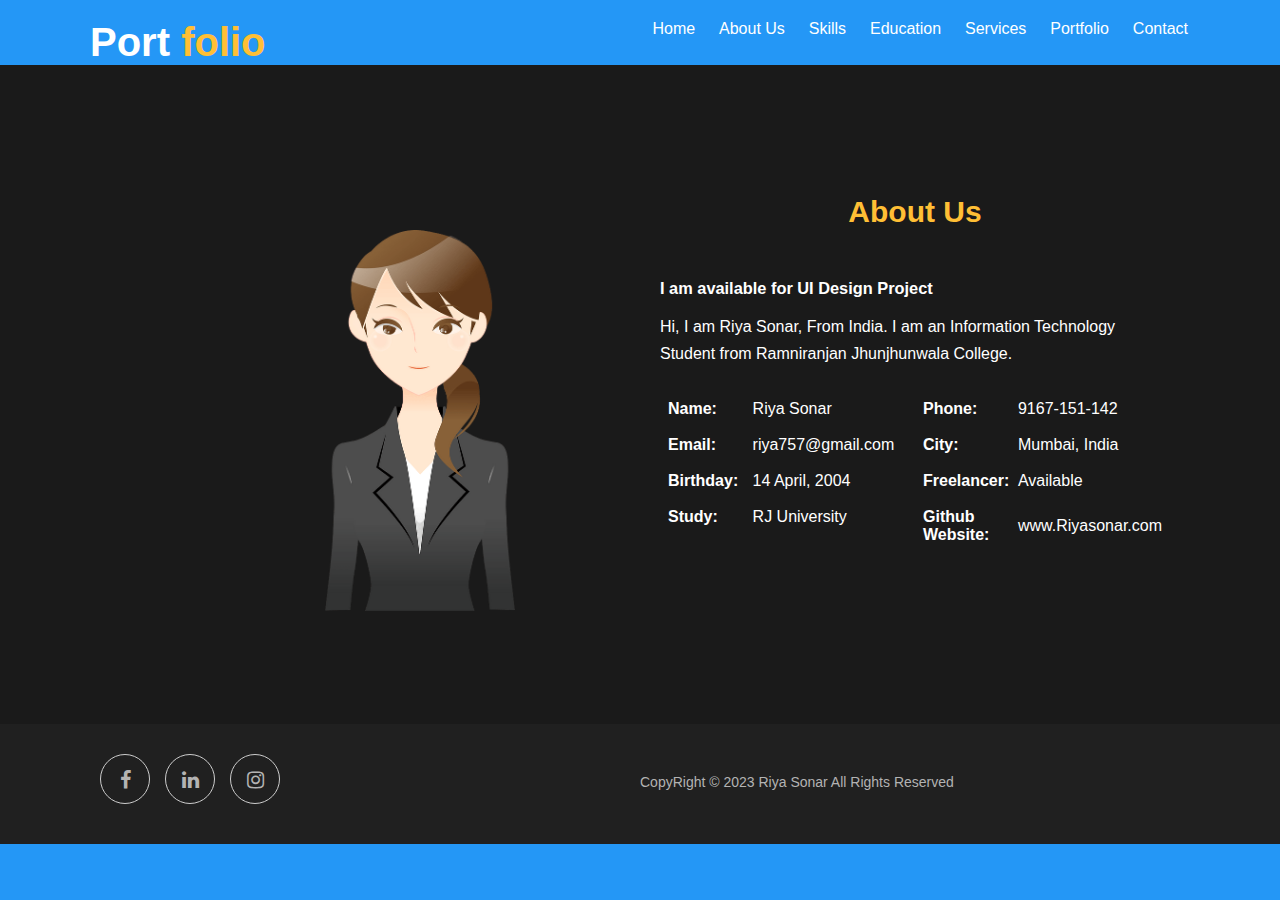
==== about.html @ ff0153e7 "Update about.html" ====
<!DOCTYPE html>
<html>
<head>
<title>Portfolio Website</title>
<meta charset="utf-8">
<meta name="viewport" content="width=device-width, initial-scale=1">
<link rel="stylesheet" href="https://maxcdn.bootstrapcdn.com/font-awesome/4.7.0/css/font-awesome.min.css">
<link rel="stylesheet" href="style.css">

    <!-- Google tag (gtag.js) -->
<script async src="https://www.googletagmanager.com/gtag/js?id=G-ZL20MXRCC9"></script>
<script>
  window.dataLayer = window.dataLayer || [];
  function gtag(){dataLayer.push(arguments);}
  gtag('js', new Date());

  gtag('config', 'G-ZL20MXRCC9');
</script>

</head>
<body>
    
<!-----MENU SECTION------>
<div class="main-panel">
    <div class="container">
      <div class="width-33 logo">Port <span class="span-col">folio</span>
      </div>
      <div class="width-66">
        <nav>
          <a href="index.html">Home</a>
          <a href="about.html">About Us</a>
          <a href="skill.html">Skills</a>
          <a href="education.html">Education</a>
          <a href="service.html">Services</a>
          <a href="portfolio.html">Portfolio</a>    
          <a href="contact.html">Contact</a>
        </nav>
      </div>
    </div>

    <div class="main-section bg-lightgrey">
        <div class="container">
          <div class="width-50">
            <img src="A2.png" class="about-img">
          </div>
          <div class="width-50">
            <div class="about-us">
              <h2 class="heading-text">About Us</h2>
              <h3>I am available for UI Design Project</h3>
              <p>Hi, I am Riya Sonar, From India. I am an Information Technology Student from Ramniranjan Jhunjhunwala College.</p>
              <div class="width-50 mt-20">
                <table cellspacing="8" cellpadding="8">
                  <tr>
                    <th>Name:</th>
                    <td>Riya Sonar</td>
                  </tr>
                  <tr>
                    <th>Email:</th>
                    <td>riya757@gmail.com</td>
                  </tr>
                  <tr>
                    <th>Birthday:</th>
                    <td> 14 April, 2004</td>
                  </tr>
                  <tr>
                    <th>Study:</th>
                    <td> RJ University</td>
                  </tr>
                </table>
              </div>
              <div class="width-50 mt-20">
                <table cellspacing="8" cellpadding="8">
                  <tr>
                  <th>Phone:</th>
                  <td>9167-151-142</td>
                  </tr>
                  <tr>
                    <th>City:</th>
                    <td>Mumbai, India</td>
                  </tr>
                  <tr>
                    <th>Freelancer:</th>
                    <td>Available</td>
                  </tr>
                  <tr>
                    <th>Github Website:</th>
                    <td>www.Riyasonar.com</td>
                  </tr>
                </table>
              </div>
            </div>
          </div>
        </div>
      </div>

      <!------FOOTER SECTION------>
<div class="footer">
    <div class="container">
      <div class="footer-sect social-icon width-50">
        <a href=https://www.facebook.com/riya.sonar.7374?mibextid=9R9pXO>
          <i class="fa fa-facebook"></i>
        </a>
        <a href=https://www.linkedin.com/in/riya-sonar-a65188284>
          <i class="fa fa-linkedin"></i>
        </a>
        <a href=https://www.instagram.com/riya_sonar1404/?igshid=NGExMmI2YTkyZg%3D%3>
          <i class="fa fa-instagram"></i>
        </a>
      </div>
      <div class="footer-sect mt-20 width-50">CopyRight © 2023 Riya Sonar All Rights Reserved</div>
    </div>
  </div>
---- style.css ----
/*****COMMON CSS SECTION*****/
* {
	box-sizing: border-box;
	margin: 0;
	padding: 0;
	outline: 0;
	font-family: Roboto, sans-serif, arial;
}
html, body 
	{
	font-size: 14px;
	font-weight: 400;
	background: #2497f6;
	color: #fff;
}
.container {
	width: 1100px;
	margin: 0px auto;
	display: table;
}
.width-33 {
	width: 33%;
	float: left;
}
.width-66 {
	width: 66%;
	float: left;
}

/*****MENU SECTION*****/
.main-panel {
	width: 100%;
	float: left;
	padding-top: 20px;
	padding-bottom: 50px;
	height: 100vh;
}

.logo {
	font-size: 40px;
	font-weight: 600;
}

.span-col {
	color: #ffbf35;
}

nav {
	float: right;
    margin-right: -9px;
}

nav a {
    position: relative;
	text-decoration: none;
	font-size: 16px;
	font-weight: 500;
	margin-left: 20px;
	color: white;
}

a:hover{
    color: #ffbf35;
} 

.hover-line::after{
    content:'';
    display: block;
    width: 100%;
    height: 2px;
    background-color: #ffbf35;
    transition: width .3;
}
/*****Main BANNER*****/
.width-50 {
	float: left;
	width: 50%;
}
.banner-section {
	width: 100%;
	float: left;
	margin-top: 25vh;
}
.banner-section h1 {
	font-size: 48px;
	margin-top: 10px;
	font-weight: bolder;
}
.banner-section h2 {
	font-size: 20px;
	line-height: 25px;
	margin-top: 10px;
	font-weight: 400;
}
.banner-section a {
	float: left;
	text-decoration: none;
	font-size: 18px;
	margin-top: 20px;
	border-radius: 50%;
	text-align: center;
	border: 2px solid #ffbf35;
	color: #ffbf35;
	margin-left: 10px;
	height: 50px;
	width: 50px;
	line-height: 50px;
}
/*****Main BANNER IMAGE*****/
.main-panel img {
	margin-top: 10%;
	width: 100%;
	margin-left: 10%;
}

/*ABOUT US SECTION*/
.main-section {
	width: 100%;
	float: left;
	padding: 110px 0px 110px 0px;
}
.width-100 {
	width: 100%;
	float: left;
}
.mt-20 {
	margin-top: 20px;
}
.heading-text {
	width: 100%;
	float: left;
	font-size: 30px;
	text-align: center;
	margin-bottom: 50px;
	color: #ffbf35;
}
.about-img {
	width: 100%;
	padding: 0px 180px;
	margin-top: 50px;
}
.about-us {
	width: 100%;
	float: left;
	padding: 20px;
}
.about-us p {
	font-size: 16px;
	margin-top: 15px;
	line-height: 27px;
}
table {
	width: 100%;
}
table th,
table td {
	font-size: 16px;
	text-align: left;
	padding: 5px 0px;
}

/*****SKILL SECTION*****/
.skill {
	margin-top: 30px;
	font-size: 17px;
}

.skill span {
	float: right;
}

.skill div {
	width: 100%;
	float: left;
	margin-top: 5px;
	background: #e7e7e7;
	border-radius: 10px;
}

.skill div span {
	background: #ffbf35;
	height: 5px;
	float: left;
}

div[role="progressbar"] {
	color: #ffbf35;
	margin-left: 100px;
	margin-bottom: 20px;
	width: 100px;
	;
	height: 100px;
	;
	border-radius: 50%;

	place-items: center;
	display: grid;

	--pgPercentage: var(--value);
	background: radial-gradient(closest-side, black 80%, transparent 0 99.9%, black 0),
		conic-gradient(#ffbf35 calc(var(--pgPercentage) * 1%), #ffe6af 0);

}

/*****EXPERIENCE SECTION*****/
.bg-lightgrey {
	background-color: #1a1a1a;
}
.edu-exp {
	padding: 10px 0px;
	width: 48%;
	margin: 1%;
	float: left;
	padding-left: 10px;
}
.experience-list {
	width: 100%;
	float: left;
	padding: 30px 10px;
	background: #262626;
	margin-bottom: 20px;
}
.experience-content {
	width: 100%;
	float: left;
	margin-left: 10px;
}
.experience-content h2 {

	font-weight: 600;
	margin-bottom: 5px;
	font-size: 20px;
}
.experience-content h3 {
	color: #ffbf35;
	font-weight: 500;
	margin-bottom: 2px;
	font-size: 17px;
}
.experience-content p {
	font-size: 15px;
}

/*SERVICE SECTION*/
.service-list {
	padding: 40px;
	margin-top: 35px;
	background: #262626;
	border-radius: 15px;
	width: 94%;
	float: left;
}

.service-list i {
	font-size: 50px;
	color: #ffbf35;
	width: 70px;
	float: left;
}

.service-list h3 {
	font-size: 28px;
	margin-top: 8px;
	margin-bottom: 15px;
}

.service-list p {
	font-size: 15px;
	line-height: 25px;
}

/*****TESTIMONIAL SECTION*****/
.testimonial {
	width: 32%;
	float: left;
	margin-right: 1%;
	margin-top: 50px;
}

.testimonial-content {
	background: #262626;
	color: #cfcfcf;
	width: 100%;
	float: left;
	padding: 0px 20px 20px 20px;
	font-size: 16px;
	line-height: 28px;
	position: relative;
	text-align: center
}

.testimonial i {
	color: #ffbf35;
	font-size: 35px;
	margin-top: 60px;
}

.testimonial-img {
	width: 100%;
	float: left;
	text-align: center;
	position: absolute;
	left: 0px;
    right: 20px;
	top: -65px;
}

.testimonial-img img {
	width: 80px;
	height: 80px;
	border: 3px solid white;
	border-radius: 50%;
}

.testimonial-name {
	width: 100%;
	float: left;
}

.testimonial-name h5 {
	color: #ffbf35;
	font-size: 20px;
	margin-top: 10px;
}

.testimonial-name p {
	font-size: 16px;
}

/*PORTFOLIO SECTION*/
.gallery {
	width: 100%;
	float: left;
	margin-top: 30px;
}
.gallery img {
	height: auto;
	width: 95%;
	margin-bottom: 20px;
}

/*CONTACT US SECTION*/
.contact form {
	width: 66%;
	margin: 0px auto;
}
.contact input,
textarea {
	width: 100%;
	float: left;
	margin-bottom: 20px;
	height: 40px;
	padding: 10px;
	border: 1px solid #a1a1a1;
}
.contact textarea {
	height: 80px;
}
.contact button {
	width: 100%;
	float: left;
	margin-bottom: 20px;
	height: 40px;
	padding: 10px;
	background: #ffbf35;
	color: #fff;
	border: none;
	font-size: 16px;
}
.contact h3 {
	font-size: 26px;
	text-align: center;
	margin-top: 60px;
	color: #ffbf35;
}
.contact h4 {
	font-size: 22px;
	text-align: center;
	margin-top: 10px;
}
.contact p {
	text-align: center;
	font-size: 16px;
	margin-top: 5px;
}

/*****FOOTER SECTION*****/
.footer {
	background-color: #202020;
	padding: 30px 0px 40px 0px;
	width: 100%;
	float: left;
}
.footer-sect {
	color: #b3b3b3;
}
.footer-sect a {
	color: #b3b3b3;
	margin-left: 10px;
	text-decoration: none;
	font-size: 18px;
	text-align: center;
}
.social-icon a i {
	width: 50px;
	height: 50px;
	border: 1px solid #cdcdcd;
	line-height: 50px;
	font-size: 20px;
	border-radius: 50%;
}
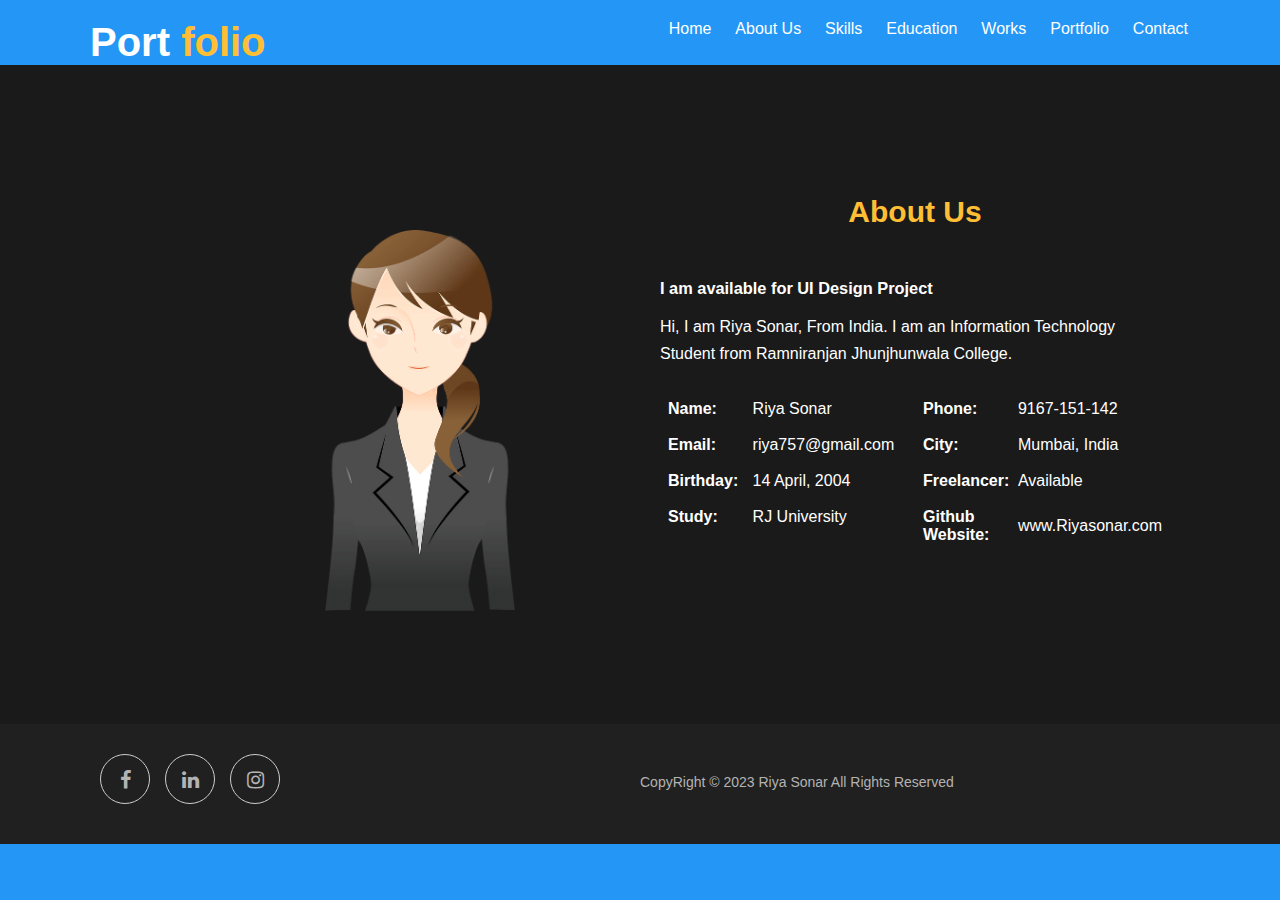
==== commit 3b5c3678: "Update about.html" ====
--- a/about.html
+++ b/about.html
@@ -5,9 +5,8 @@
 <meta charset="utf-8">
 <meta name="viewport" content="width=device-width, initial-scale=1">
 <link rel="stylesheet" href="https://maxcdn.bootstrapcdn.com/font-awesome/4.7.0/css/font-awesome.min.css">
-<link rel="stylesheet" href="style.css">
-
-    <!-- Google tag (gtag.js) -->
+<link rel="stylesheet" href="style.css">   
+   <!-- Google tag (gtag.js) -->
 <script async src="https://www.googletagmanager.com/gtag/js?id=G-ZL20MXRCC9"></script>
 <script>
   window.dataLayer = window.dataLayer || [];
@@ -31,7 +30,7 @@
           <a href="about.html">About Us</a>
           <a href="skill.html">Skills</a>
           <a href="education.html">Education</a>
-          <a href="service.html">Services</a>
+          <a href="service.html">Works</a>
           <a href="portfolio.html">Portfolio</a>    
           <a href="contact.html">Contact</a>
         </nav>
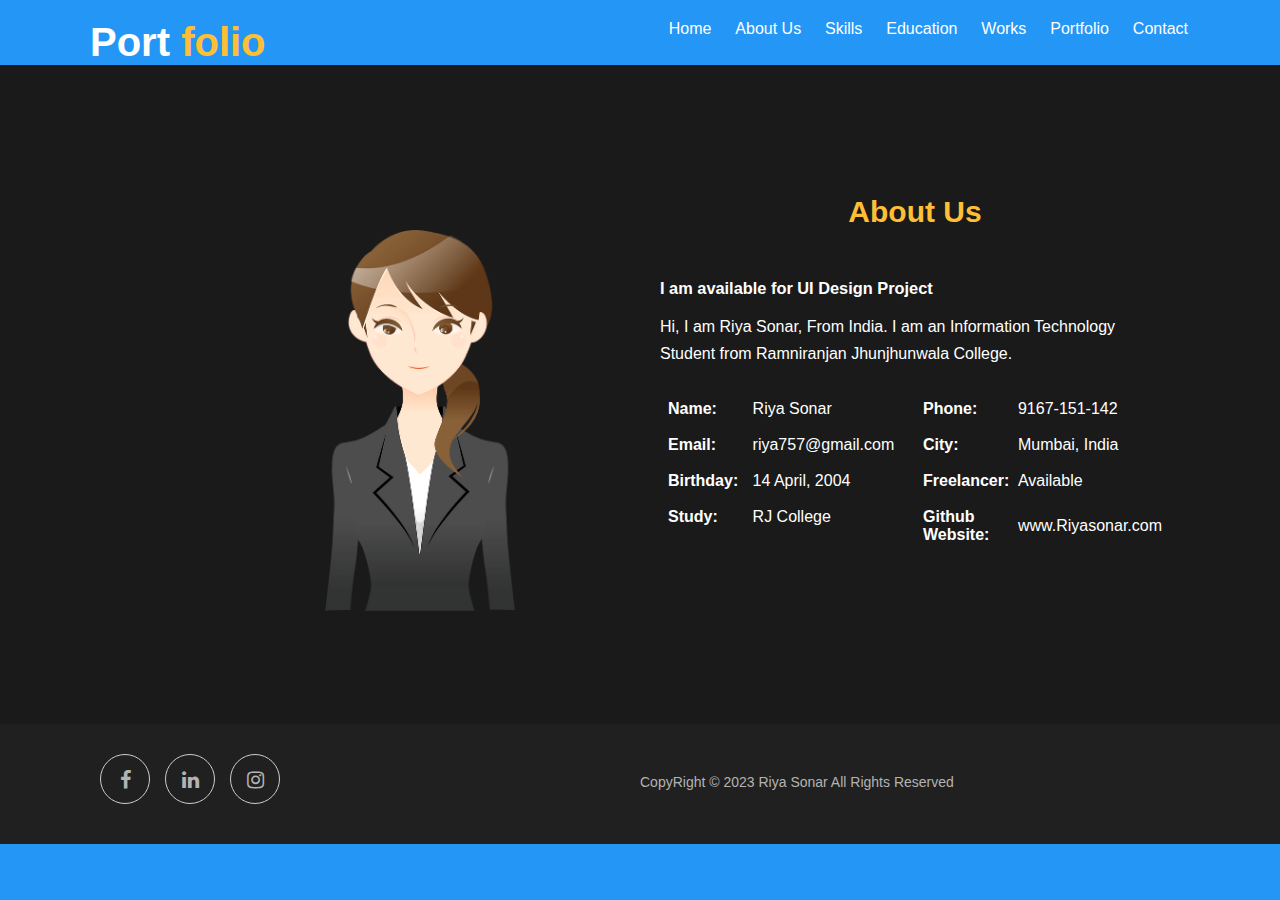
==== commit 38b159f0: "Update about.html" ====
--- a/about.html
+++ b/about.html
@@ -63,7 +63,7 @@
                   </tr>
                   <tr>
                     <th>Study:</th>
-                    <td> RJ University</td>
+                    <td> RJ College</td>
                   </tr>
                 </table>
               </div>
--- a/style.css
+++ b/style.css
@@ -338,7 +338,7 @@
 	width: 95%;
 	margin-bottom: 20px;
 }
-
+	
 /*CONTACT US SECTION*/
 .contact form {
 	width: 66%;
@@ -408,4 +408,4 @@
 	line-height: 50px;
 	font-size: 20px;
 	border-radius: 50%;
-}+}
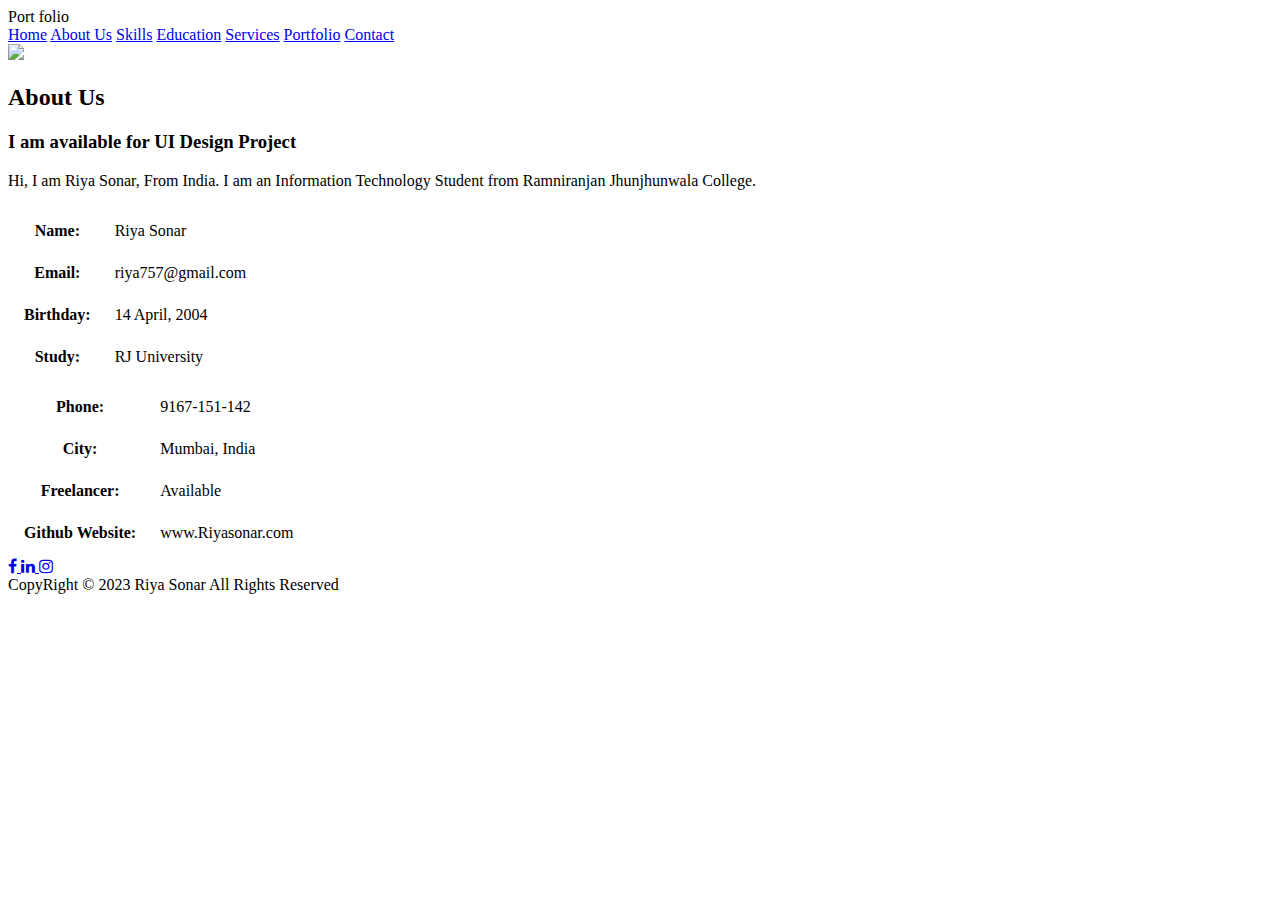
==== commit cc7338ad: "Update about.html" ====
--- a/about.html
+++ b/about.html
@@ -5,20 +5,10 @@
 <meta charset="utf-8">
 <meta name="viewport" content="width=device-width, initial-scale=1">
 <link rel="stylesheet" href="https://maxcdn.bootstrapcdn.com/font-awesome/4.7.0/css/font-awesome.min.css">
-<link rel="stylesheet" href="style.css">   
-   <!-- Google tag (gtag.js) -->
-<script async src="https://www.googletagmanager.com/gtag/js?id=G-ZL20MXRCC9"></script>
-<script>
-  window.dataLayer = window.dataLayer || [];
-  function gtag(){dataLayer.push(arguments);}
-  gtag('js', new Date());
-
-  gtag('config', 'G-ZL20MXRCC9');
-</script>
-
+<link rel="stylesheet" href="css/style.css">
 </head>
 <body>
-    
+
 <!-----MENU SECTION------>
 <div class="main-panel">
     <div class="container">
@@ -30,7 +20,7 @@
           <a href="about.html">About Us</a>
           <a href="skill.html">Skills</a>
           <a href="education.html">Education</a>
-          <a href="service.html">Works</a>
+          <a href="service.html">Services</a>
           <a href="portfolio.html">Portfolio</a>    
           <a href="contact.html">Contact</a>
         </nav>
@@ -39,10 +29,10 @@
 
     <div class="main-section bg-lightgrey">
         <div class="container">
-          <div class="width-50">
-            <img src="A2.png" class="about-img">
+          <div class="width-60">
+            <img src="images/A2.png" class="about-img">
           </div>
-          <div class="width-50">
+          <div class="width-60">
             <div class="about-us">
               <h2 class="heading-text">About Us</h2>
               <h3>I am available for UI Design Project</h3>
@@ -63,7 +53,7 @@
                   </tr>
                   <tr>
                     <th>Study:</th>
-                    <td> RJ College</td>
+                    <td> RJ University</td>
                   </tr>
                 </table>
               </div>
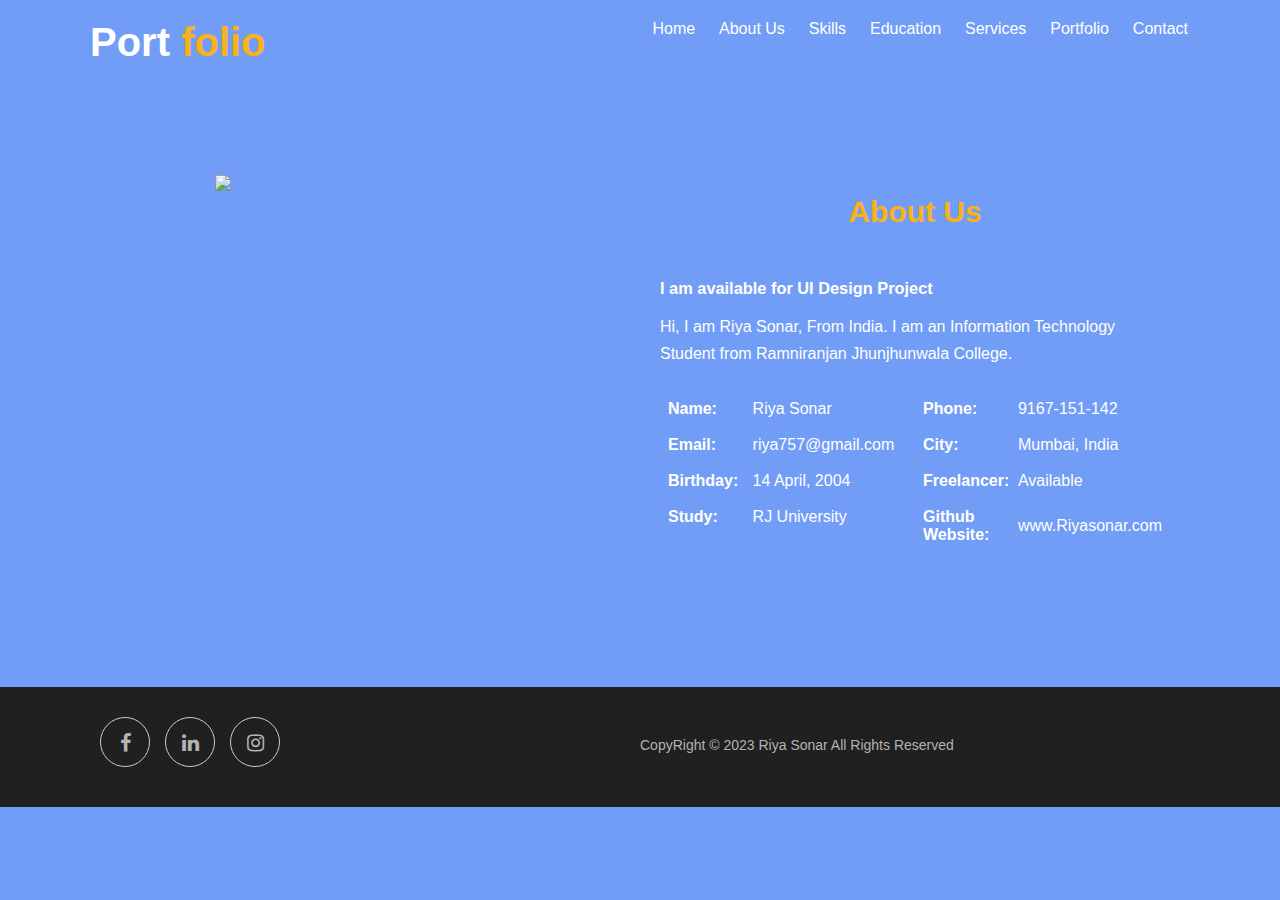
==== commit deb2ff7f: "Update about.html" ====
--- a/about.html
+++ b/about.html
@@ -5,7 +5,7 @@
 <meta charset="utf-8">
 <meta name="viewport" content="width=device-width, initial-scale=1">
 <link rel="stylesheet" href="https://maxcdn.bootstrapcdn.com/font-awesome/4.7.0/css/font-awesome.min.css">
-<link rel="stylesheet" href="css/style.css">
+<link rel="stylesheet" href="style.css">
 </head>
 <body>
 
--- a/style.css
+++ b/style.css
@@ -0,0 +1,377 @@
+/*****COMMON CSS SECTION*****/
+* {
+	box-sizing: border-box;
+	margin: 0;
+	padding: 0;
+	outline: 0;
+	font-family: Roboto, sans-serif, arial;
+}
+html, body 
+	{
+	font-size: 14px;
+	font-weight: 400;
+	background: #719df6;
+	color: #fff;
+}
+.container {
+	width: 1100px;
+	margin: 0px auto;
+	display:table;
+}
+
+
+.width-33 {
+	width: 33%;
+	float: left;
+}
+.width-66 {
+	width: 66%;
+	float: left;
+}
+
+/*****MENU SECTION*****/
+.main-panel {
+	width: 100%;
+	float: left;
+	padding-top: 20px;
+	padding-bottom: 50px;
+	height: 100vh;
+}
+
+.logo {
+	font-size: 40px;
+	font-weight: 600;
+}
+
+.span-col {
+	color: #f9b217;
+}
+
+nav {
+	float: right;
+    margin-right: -9px;
+}
+
+nav a {
+    position: relative;
+	text-decoration: none;
+	font-size: 16px;
+	font-weight: 500;
+	margin-left: 20px;
+	color: white;
+}
+
+a:hover{
+    color: #f9b217;
+} 
+
+.hover-line::after{
+    content:'';
+    display: block;
+    width: 100%;
+    height: 2px;
+    background-color: #f9b217;
+    transition: width .3;
+}
+/*****Main BANNER*****/
+.width-50 {
+	float: left;
+	width: 50%;
+}
+.width-60 {
+	float: left;
+	width: 50%;
+}
+.banner-section {
+	width: 100%;
+	float: left;
+	margin-top: 25vh;
+}
+.banner-section h1 {
+	font-size: 48px;
+	margin-top: 10px;
+	font-weight: bolder;
+}
+.banner-section h2 {
+	font-size: 20px;
+	line-height: 25px;
+	margin-top: 10px;
+	font-weight: 400;
+}
+.banner-section a {
+	float: left;
+	text-decoration: none;
+	font-size: 18px;
+	margin-top: 20px;
+	border-radius: 50%;
+	text-align: center;
+	border: 2px solid #f9b217;
+	color: #f9b217;
+	margin-left: 10px;
+	height: 50px;
+	width: 50px;
+	line-height: 50px;
+}
+/*****Main BANNER IMAGE*****/
+.main-panel img {
+	margin-top: 25%;
+	width: 50%;
+	margin-left: 30%;
+}
+
+/*ABOUT US SECTION*/
+.main-section {
+	width: 100%;
+	float: left;
+	padding: 110px 0px 110px 0px;
+}
+.width-100 {
+	width: 100%;
+	float: left;
+}
+.mt-20 {
+	margin-top: 20px;
+}
+.heading-text {
+	width: 100%;
+	float: left;
+	font-size: 30px;
+	text-align: center;
+	margin-bottom: 50px;
+	color: #f9b217;
+}
+.width-60 .about-img {
+	width: 110%;
+	padding: 0px 180px;
+	margin-top: 0px;
+	float: right;
+}
+.about-us {
+	width: 100%;
+	float: left;
+	padding: 20px;
+}
+.about-us p {
+	font-size: 16px;
+	margin-top: 15px;
+	line-height: 27px;
+}
+table {
+	width: 100%;
+}
+table th,
+table td {
+	font-size: 16px;
+	text-align: left;
+	padding: 5px 0px;
+}
+
+/*****SKILL SECTION*****/
+.skill {
+	margin-top: 30px;
+	font-size: 17px;
+}
+
+.skill span {
+	float: right;
+}
+
+.skill div {
+	width: 100%;
+	float: left;
+	margin-top: 5px;
+	background: #e7e7e7;
+	border-radius: 10px;
+}
+
+.skill div span {
+	background: #f9b217;
+	height: 5px;
+	float: left;
+}
+
+div[role="progressbar"] {
+	color: #f9b217;
+	margin-left: 100px;
+	margin-bottom: 20px;
+	width: 100px;
+	;
+	height: 100px;
+	;
+	border-radius: 50%;
+
+	place-items: center;
+	display: grid;
+
+	--pgPercentage: var(--value);
+	background: radial-gradient(closest-side, #719df6 80%, transparent 0 99.9%, #719df6 0),
+		conic-gradient(#f9b217 calc(var(--pgPercentage) * 1%), #f9b217 0);
+
+}
+
+/*****EXPERIENCE SECTION*****/
+.bg-lightgrey {
+	background-color: #719df6;
+}
+.edu-exp {
+	padding: 10px 0px;
+	width: 48%;
+	margin: 1%;
+	float: left;
+	padding-left: 10px;
+}
+.experience-list {
+	width: 100%;
+	float: left;
+	padding: 30px 10px;
+	background: #6283a5;
+	margin-bottom: 20px;
+}
+.experience-content {
+	width: 100%;
+	float: left;
+	margin-left: 10px;
+}
+.experience-content h2 {
+
+	font-weight: 600;
+	margin-bottom: 5px;
+	font-size: 20px;
+}
+.experience-content h3 {
+	color: #f9b217;
+	font-weight: 500;
+	margin-bottom: 2px;
+	font-size: 17px;
+}
+.experience-content p {
+	font-size: 15px;
+}
+
+/*SERVICE SECTION*/
+.service-list {
+	padding: 30px;
+	margin-top: 35px;
+	background: #6283a5;
+	border-radius: 15px;
+	width: 80%;
+	float: left;
+	margin-left: 45px;
+}
+
+.service-list i {
+	font-size: 50px;
+	color: #f9b217;
+	width: 70px;
+	float: left;
+}
+
+.service-list h3 {
+	font-size: 28px;
+	margin-top: 8px;
+	margin-bottom: 15px;
+}
+
+.service-list p {
+	font-size: 15px;
+	line-height: 25px;
+}
+
+/*PORTFOLIO SECTION*/
+.gallery {
+	width: 100%;
+	float: left;
+	margin-top: 30px;
+}
+.gallery img {
+	height: auto;
+	width: 90%;
+	margin-bottom: 20px;
+}
+.gallery a{
+	text-decoration: none;
+	color: #fff;
+	background : rgb(36, 32, 30);
+	margin: 26px 0;
+	
+	border-radius: 10px;
+	display: inline-block;
+	padding: 10px 18px;
+	transition: .4s ease;
+	margin-left: 106px;
+	
+	}
+.gallery a:hover{
+	background: #f9b217; 
+}
+
+/*CONTACT US SECTION*/
+.contact form {
+	width: 66%;
+	margin: 0px auto;
+}
+.contact input,
+textarea {
+	width: 100%;
+	float: left;
+	margin-bottom: 20px;
+	height: 40px;
+	padding: 10px;
+	border: 1px solid #a1a1a1;
+}
+.contact textarea {
+	height: 80px;
+}
+.contact button {
+	width: 100%;
+	float: left;
+	margin-bottom: 20px;
+	height: 40px;
+	padding: 10px;
+	background: #f9b217;
+	color: #fff;
+	border: none;
+	font-size: 16px;
+}
+.contact h3 {
+	font-size: 26px;
+	text-align: center;
+	margin-top: 60px;
+	color: #f9b217;
+}
+.contact h4 {
+	font-size: 22px;
+	text-align: center;
+	margin-top: 10px;
+}
+.contact p {
+	text-align: center;
+	font-size: 16px;
+	margin-top: 5px;
+}
+
+/*****FOOTER SECTION*****/
+.footer {
+	background-color: #202020;
+	padding: 30px 0px 40px 0px;
+	width: 100%;
+	float: left;
+}
+.footer-sect {
+	color: #b3b3b3;
+}
+.footer-sect a {
+	color: #b3b3b3;
+	margin-left: 10px;
+	text-decoration: none;
+	font-size: 18px;
+	text-align: center;
+}
+.social-icon a i {
+	width: 50px;
+	height: 50px;
+	border: 1px solid #cdcdcd;
+	line-height: 50px;
+	font-size: 20px;
+	border-radius: 50%;
+}
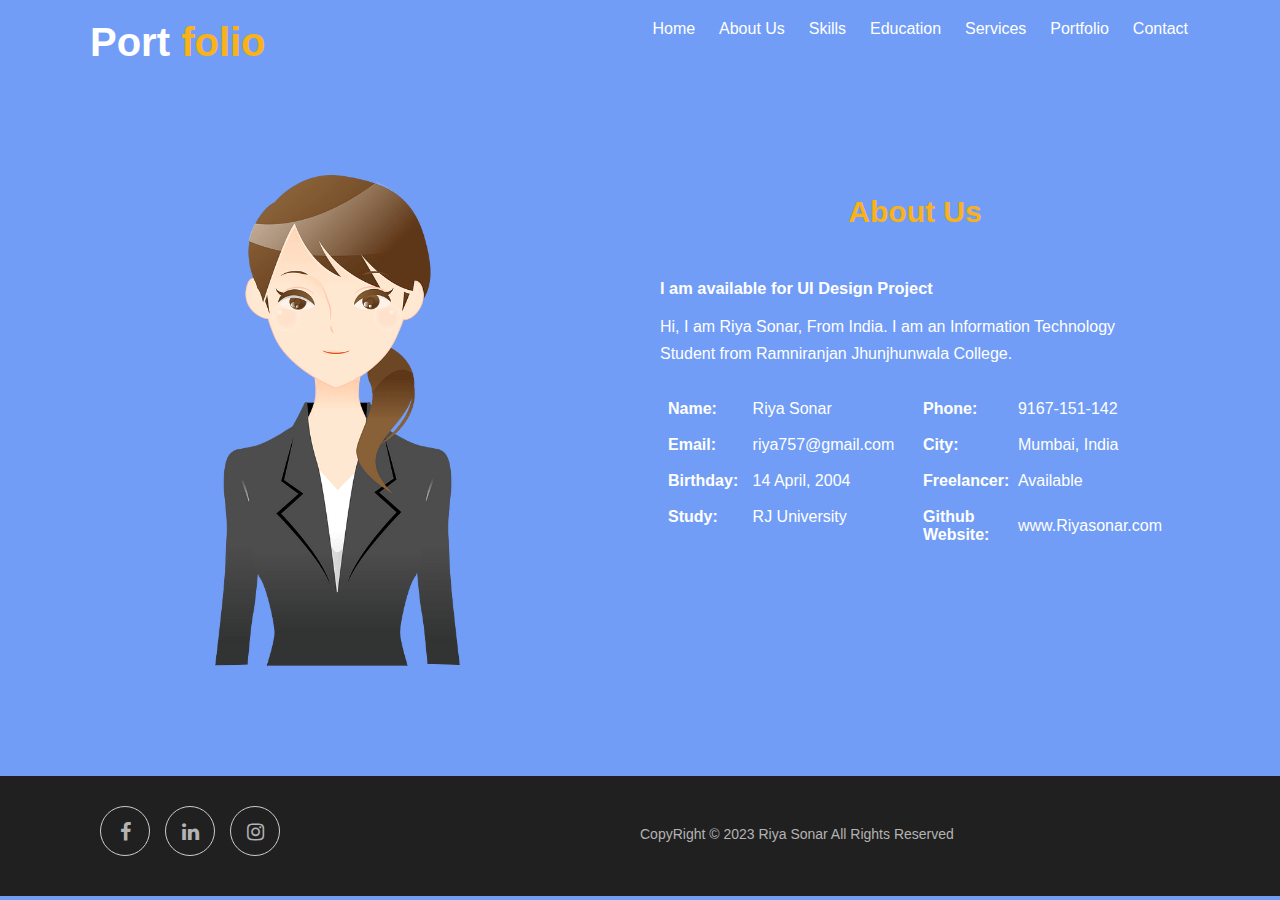
==== commit 9b82c99b: "Update about.html" ====
--- a/about.html
+++ b/about.html
@@ -30,7 +30,7 @@
     <div class="main-section bg-lightgrey">
         <div class="container">
           <div class="width-60">
-            <img src="images/A2.png" class="about-img">
+            <img src="A2.png" class="about-img">
           </div>
           <div class="width-60">
             <div class="about-us">
